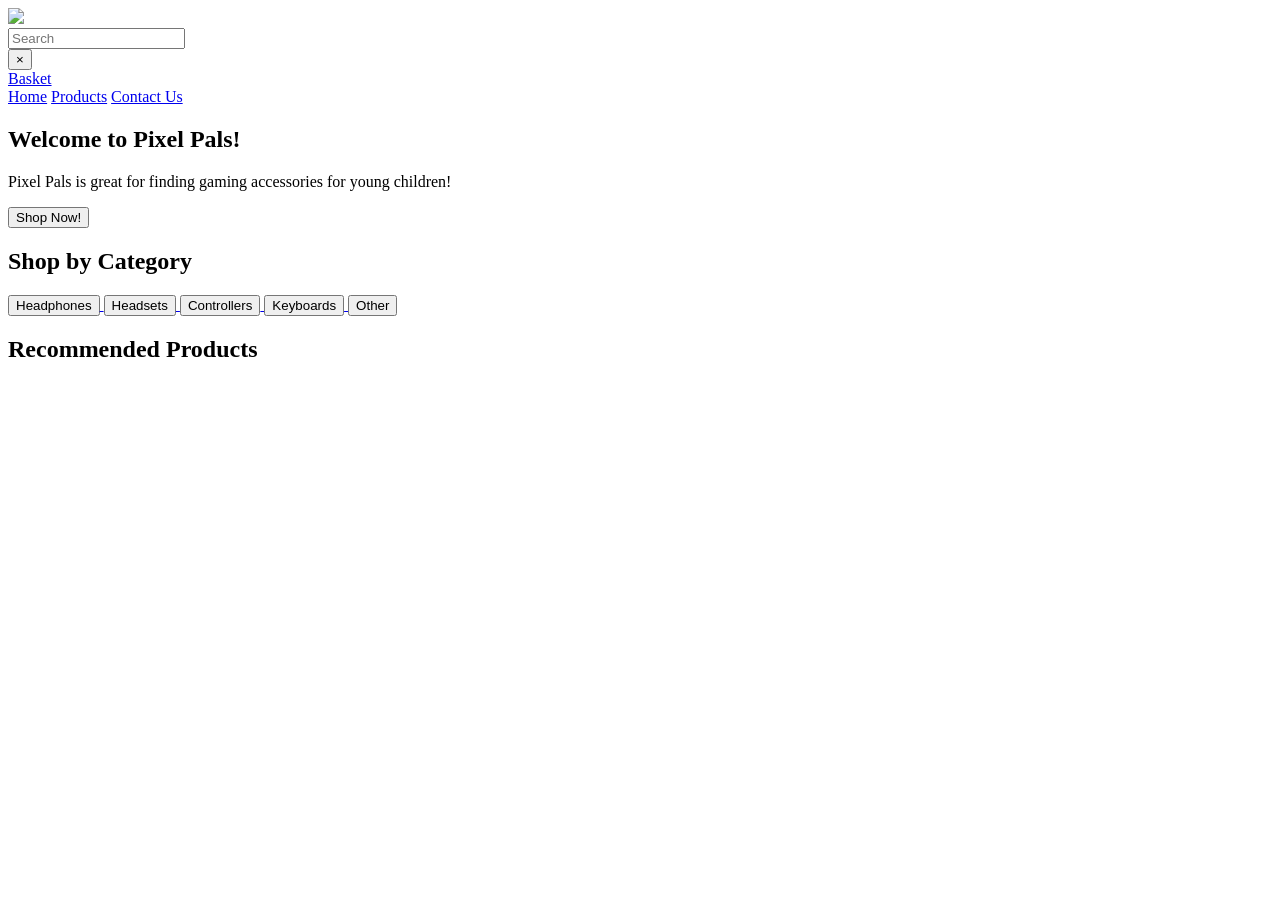
==== Term 1B/MVP/frontend/index.html @ c3136841 "Update index.html for mergeing" ====
<!DOCTYPE html>
<html lang="en">
<head>
  <meta charset="UTF-8">
  <meta name="viewport" content="width=device-width, initial-scale=1.0">
  <title>Welcome page</title>
  <link rel="stylesheet" type="text/css" href="css/style.css" />
</head>

<body>

  <!-- Header -->
  <header class="topBar">
    <img src="pixelPals.png" class="logo">

    <div class="searchContainer">
      <form id="searchForm">
        <input type="text" id="searchInput" placeholder="Search">
      </form>
      <button class="clear-btn">×</button>
    </div>

    <div class="topLinks">
      <a href="basket.html">Basket</a>
    </div>
  </header>

  <!-- Bottom Navigation -->
  <nav class="bottomNav">
    <a href="index.html">Home</a>
    <a href="products.html">Products</a>
    <a href="contact.html">Contact Us</a>
  </nav>

  <!-- Page Content -->
  <main>

    <section id="welcome-message">
      <h2>Welcome to Pixel Pals!</h2>
      <p>Pixel Pals is great for finding gaming accessories for young children!</p>

      <form action="products.html" method="GET">
        <button type="submit" class="shop-now-btn">Shop Now!</button>
      </form>
    </section>

    <section class="card">
      <h2>Shop by Category</h2>

      <div class="category-buttons">

        <a href="products.html?q=headphones">
          <button class="cat-btn cat-headphones">Headphones</button>
        </a>

        <a href="products.html?q=headset">
          <button class="cat-btn cat-headsets">Headsets</button>
        </a>

        <a href="products.html?q=controller">
          <button class="cat-btn cat-controllers">Controllers</button>
        </a>

        <a href="products.html?q=keyboard">
          <button class="cat-btn cat-keyboards">Keyboards</button>
        </a>

        <a href="products.html?q=other">
          <button class="cat-btn cat-other">Other</button>
        </a>

      </div>
    </section>

    <section id="recommended">
      <h2>Recommended Products</h2>
      <div class="recommended-grid" id="recommendedGrid"></div>
    </section>

  </main>

  <script src="js/script.js"></script>

</body>
</html>
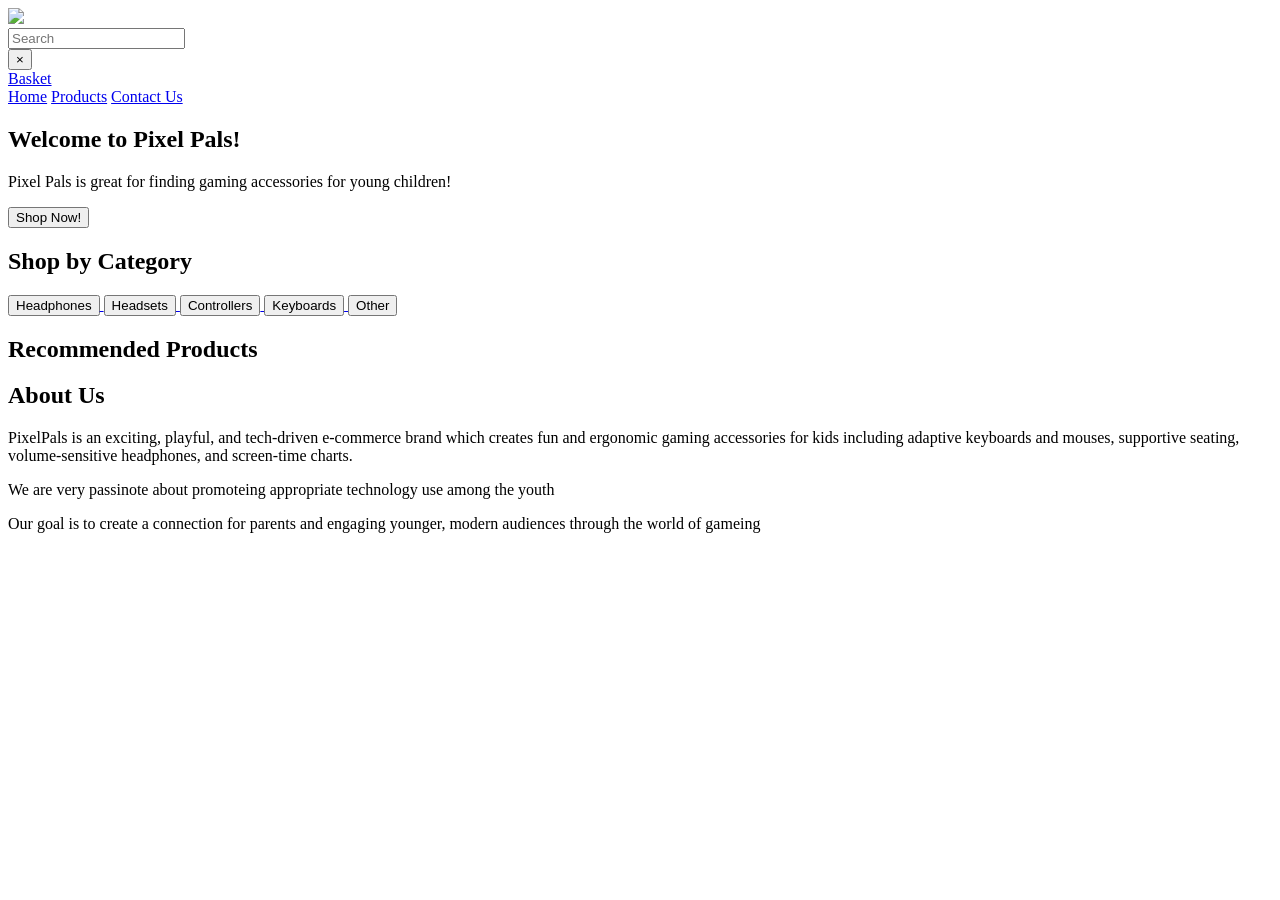
==== commit 7df2a9cc: "Updated index.htmt to include about us" ====
--- a/Term 1B/MVP/frontend/index.html
+++ b/Term 1B/MVP/frontend/index.html
@@ -4,7 +4,7 @@
   <meta charset="UTF-8">
   <meta name="viewport" content="width=device-width, initial-scale=1.0">
   <title>Welcome page</title>
-  <link rel="stylesheet" type="text/css" href="css/style.css" />
+  <link rel="stylesheet" type="text/css" href="css/styles.css" />
 </head>
 
 <body>
@@ -77,6 +77,16 @@
       <div class="recommended-grid" id="recommendedGrid"></div>
     </section>
 
+    <section id="info">
+      <h2>About Us</h2>
+      <p>PixelPals is an exciting, playful, and tech-driven e-commerce brand which creates fun and ergonomic gaming accessories for kids including adaptive keyboards and mouses, supportive seating, volume-sensitive headphones, and screen-time charts.</p>
+      <p>We are very passinote about promoteing appropriate technology use among the youth</p>
+      <p>Our goal is to create a connection for parents and engaging younger, modern audiences through the world of gameing</p>
+      <p> 
+    </p>
+
+    </section>
+
   </main>
 
   <script src="js/script.js"></script>
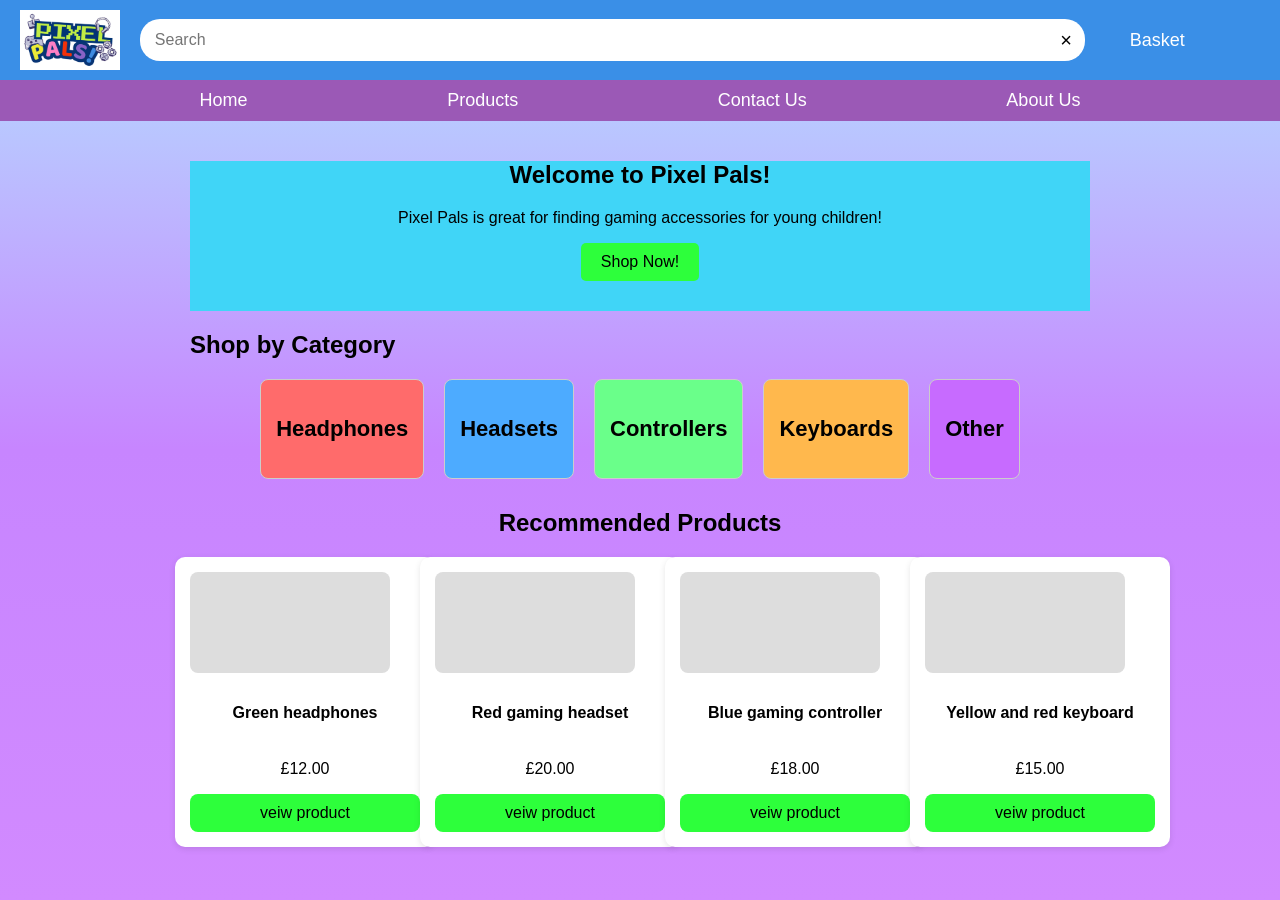
==== commit 34a50157: "Updated index.html for search bar to work" ====
--- a/Term 1B/MVP/frontend/index.html
+++ b/Term 1B/MVP/frontend/index.html
@@ -14,7 +14,7 @@
     <img src="pixelPals.png" class="logo">
 
     <div class="searchContainer">
-      <form id="searchForm">
+      <form id="searchForm" action="products.html">
         <input type="text" id="searchInput" placeholder="Search">
       </form>
       <button class="clear-btn">×</button>
@@ -30,6 +30,7 @@
     <a href="index.html">Home</a>
     <a href="products.html">Products</a>
     <a href="contact.html">Contact Us</a>
+    <a href="about.html">About Us</a>
   </nav>
 
   <!-- Page Content -->
@@ -77,15 +78,7 @@
       <div class="recommended-grid" id="recommendedGrid"></div>
     </section>
 
-    <section id="info">
-      <h2>About Us</h2>
-      <p>PixelPals is an exciting, playful, and tech-driven e-commerce brand which creates fun and ergonomic gaming accessories for kids including adaptive keyboards and mouses, supportive seating, volume-sensitive headphones, and screen-time charts.</p>
-      <p>We are very passinote about promoteing appropriate technology use among the youth</p>
-      <p>Our goal is to create a connection for parents and engaging younger, modern audiences through the world of gameing</p>
-      <p> 
-    </p>
 
-    </section>
 
   </main>
 
--- a/Term 1B/MVP/frontend/css/styles.css
+++ b/Term 1B/MVP/frontend/css/styles.css
@@ -0,0 +1,882 @@
+
+/* Shop now button styling */
+.shop-now-btn {
+  padding: 10px 20px;
+  font-size: 16px;
+  cursor: pointer;
+  background-color: #2dff3b;
+  border: none;
+  border-radius: 5px;
+}
+
+.shop-now-btn:hover {
+  background-color: #1cdd29;
+}
+
+#welcome-message{
+    height: 150px;
+    background-color: #40d5f7;
+    text-align: center;
+   
+}
+
+#About-us{
+  height: 200px;
+ 
+  background-color: #40d5f7;
+  text-align: center;
+ 
+}
+
+#info{
+  height: 200px;
+ 
+  background-color: #40d5f7;
+  
+ 
+}
+
+
+body /*overall page style*/
+{
+    margin: 0;
+    padding: 0;
+    font-family: Arial, sans-serif;
+    background: linear-gradient(180deg, #b4e0ff, #c785ff, #d28aff);
+    min-height: 100vh;
+}
+
+.pageWrapper /*main container for basket page*/
+{
+    width: 90%;
+    max-width: 1100px;
+    margin: auto;
+    padding-top: 30px;
+}
+
+h1 /*main heading style*/
+{
+    text-align: center;
+    margin-bottom: 30px;
+}
+
+.basketLayout /*layout for basket items and summary*/
+{
+    display: flex;
+    gap: 20px;
+}
+
+.basketItems /*basket items section*/
+{
+    flex: 2;
+}
+
+.itemCard /*individual item card style*/
+{
+    display: flex;
+    background: rgba(255, 255, 255, 0.8);
+    padding: 20px;
+    border-radius: 12px;
+    margin-bottom: 20px;
+}
+
+.itemCard img /*item image styles*/
+{
+    width: 120px;
+    height: 120px;
+    background: white;
+    border-radius: 8px;
+    margin-right: 20px;
+    border: 1px solid #ccc;
+}
+
+.itemInfo /*item information section*/
+{
+    flex: 1;
+}
+
+.quantityControls /*quantity adjustment styles*/
+{
+    display: flex;
+    align-items: center;
+    gap: 8px;
+    margin: 8px 0;
+}
+
+.quantityControls button /*quantity buttons styles*/
+{
+    width: 30px;
+    height: 30px;
+    border: none;
+    background: #acee56;
+    border-radius: 50%;
+    cursor: pointer;
+    font-size: 18px;
+}
+
+.quantityControls button:hover /*quantity buttons hover styles*/
+{
+    background: #8ed646;
+}
+
+.itemPrice /*item price styles*/
+{
+    font-weight: bold;
+    font-size: 18px;
+    margin-left: 20px;
+}
+
+.orderSummary /*order summary container*/
+{
+    flex: 1;
+    background: rgba(255, 255, 255, 0.65);
+    padding: 20px;
+    border-radius: 12px;
+    height: fit-content;
+}
+
+.orderSummary h2 /*order summary heading styles*/
+{
+    text-align: center;
+}
+
+.summaryOptions /*delivery options container*/
+{
+    margin-top: 10px;
+    display: flex;
+    flex-direction: column;
+    gap: 18px
+}
+
+.deliveryOption /*individual delivery option styles*/
+{
+    display: flex;
+    align-items: flex-start;
+    gap: 10px;
+    cursor: pointer;
+}
+
+.deliveryOption input[type="radio"] /*radio button styles*/
+{
+    width: 20px;
+    height: 20px;
+    margin-top: 4px;
+    cursor: pointer
+}
+
+.deliverytext p /*delivery option text styles*/
+{
+    margin: 4px 0;
+    color: #444;
+    font-size: 14px;
+}
+
+.priceLines p /*price breakdown styles*/
+{
+    display: flex;
+    justify-content: space-between;
+    margin: 10px 0;
+}
+
+.priceLines .total /*total price styles*/
+{
+    font-weight: bold;
+    font-size: 18px;
+}
+
+.checkoutButton /*checkout button styles*/
+{
+    width: 100%;
+    padding: 12px;
+    background: #c5ff4d;
+    border: none;
+    border-radius: 8px;
+    cursor: pointer;
+    font-size: 16px;
+    margin-top: 15px;
+}
+
+.checkoutButton:hover /*checkout button hover styles*/
+{
+    background: #b8f046;
+}
+
+.topBar /* Top blue bar*/
+{
+    background: #3a8fe7;
+    display: flex;
+    align-items: center;
+    padding: 10px 20px;
+    gap: 20px;
+    width: 100%;
+    box-sizing: border-box;
+}
+
+
+
+.topBar .logo /* Logo*/
+{
+    height: 60px;
+}
+
+.searchContainer {
+  display: flex;
+  align-items: center;
+  width: 950px;
+  max-width: 950px;
+  position: relative;
+}
+
+#searchInput {
+  width: 900px;
+  padding-right: 30px;
+}
+
+.searchContainer input /* Search bar input field*/
+{
+    width: 100%;
+    padding: 12px 40px 12px 15px;
+    border-radius: 20px;
+    border: none;
+    font-size: 16px;
+}
+
+.searchContainer .clear-btn /*search bar clear button*/
+{
+    position: absolute;
+    right: 12px;
+    top: 50%;
+    transform: translateY(-50%);
+    background: none;
+    border: none;
+    font-size: 20px;
+    cursor: pointer;
+}
+
+.topLinks a /* Wishlist & Basket Links*/
+{
+    color: white;
+    font-size: 18px;
+    margin-left: 20px;
+    text-decoration: none;
+}
+
+.bottomNav /* Purple nav bar*/
+{
+    background: #9b59b6;
+    display: flex;
+    justify-content: space-evenly;
+    padding: 10px 0;
+    width: 100%;
+    box-sizing: border-box;
+}
+
+.bottomNav a /* Navigation links*/
+{
+    color: white;
+    font-size: 18px;
+    text-decoration: none;
+    display: flex;
+    align-items: center;
+    gap: 5px;
+}
+
+
+.page-container {
+    display: flex;
+    gap: 20px;
+    padding: 20px;
+    align-items: flex-start;
+}
+
+/* Product grid styleing */
+.product-grid {
+    flex: 1;               
+    display: grid;
+    grid-template-columns: repeat(auto-fill, minmax(220px, 1fr));
+    gap: 20px;
+    align-items: start;
+}
+
+/* Filters stay in one column on the right */
+.filters {
+    width: 180px;
+    flex-shrink: 0;
+    background: #f44cfa;
+    padding: 10px;
+    border-radius: 8px;
+    margin-right: 20px;
+    height: fit-content;
+}
+
+
+
+/* products styleing*/
+   
+.product-card {
+  background: white;
+  padding: 15px;
+  border-radius: 10px;
+  box-shadow: 0 2px 6px rgba(0,0,0,0.1);
+  display: flex;
+  flex-direction: column;
+  justify-content: space-between; /* pushes button to bottom */
+  height: 350px; /* ensures all cards are same height */
+}
+
+.veiw-product {
+  margin-top: auto;
+  background-color: #2dff3b;
+  border: none;
+  padding: 10px;
+  width: 100%;
+  border-radius: 8px;
+  cursor: pointer;
+  font-size: 16px;
+  transition: 0.2s ease;
+}
+
+.veiw-prodcut:hover {
+  background-color: #1cdd29;
+}
+
+.image-placeholder {
+  background: #ddd;
+  border-radius: 8px;
+  height: 250px;
+  width: 250px;           
+  margin: 0 auto 10px;    
+  display: flex;
+  justify-content: center;
+  align-items: center;
+}
+
+.currency-input {
+    position: relative;
+    display: flex;
+    align-items: center;
+    margin-bottom: 10px;
+}
+
+.currency-input span {
+    position: absolute;
+    left: 10px;
+    font-size: 16px;
+    color: #555;
+    pointer-events: none;
+}
+
+.currency-input input {
+    padding-left: 25px; 
+    
+    width: 100%;
+    padding: 8px;
+    box-sizing: border-box;
+}
+
+.filter-group {
+    margin-bottom: 20px;
+}
+
+/* Buttton styleing */
+.category-buttons {
+  grid-template-columns: repeat(auto-fit, minmax(150px, 1fr)); /* buttons size */
+  justify-content: center; 
+  justify-items: center;
+  gap: 20px;
+  margin-top: 15px;
+  display: flex;
+  flex-wrap: wrap;
+}
+
+
+.category-buttons a {
+  text-decoration: none;
+}
+
+.category-buttons a .cat-btn {
+  display: inline-block;
+  width: 120px;
+  padding: 10px 15px;
+  text-align: center;
+  border-radius: 8px;
+  border: 1px solid #ccc;
+  cursor: pointer;
+}
+
+
+
+
+
+
+#recommended {
+  margin-top: 30px;
+}
+
+#recommended h2 {
+  text-align: center;
+  margin-bottom: 20px;
+}
+
+.recommended-grid {
+  display: grid;
+  grid-template-columns: repeat(4, 1fr); /* 4 products in a row */
+  gap: 15px;
+  justify-items: center; /* centers the cards inside their grid cells */
+}
+
+.rec-card {
+  background: white;
+  padding: 15px;
+  border-radius: 10px;
+  box-shadow: 0 2px 6px rgba(0,0,0,0.1);
+  text-align: center;
+  display: flex;
+  flex-direction: column;
+  justify-content: space-between;
+  height: 260px;
+  width: 100%; /* ensures consistent sizing */
+  max-width: 250px; /* optional: keep cards same width */
+}
+
+.rec-image-placeholder {
+  background: #ddd;
+  height: 180px;
+  width: 100%;
+  margin-bottom: 10px;
+  border-radius: 8px;
+  display: flex;
+  justify-content: center;
+  align-items: center;
+}
+
+/* category buttons */
+
+.cat-btn {
+  padding: 25px;
+  font-size: 22px;
+  font-weight: bold;
+  border: none;
+  border-radius: 12px;
+  cursor: pointer;
+  width: 100%;
+  height: 100px;
+  transition: transform 0.2s ease, opacity 0.2s ease;
+}
+
+
+
+.cat-btn:hover {
+  transform: scale(1.05);
+  opacity: 0.9;
+}
+
+.category-buttons .cat-btn:last-child {
+  grid-column: 1 / 3;       /* span both columns */
+  justify-self: center;     /* center horizontally */
+  width: 60%;               /* keeps it nicely centered */
+}
+
+.cat-headphones {
+  background: #ff6b6b; /* red-ish */
+}
+
+.cat-headsets {
+  background: #4dabff; /* blue */
+}
+
+.cat-controllers {
+  background: #6aff8a; /* green */
+}
+
+.cat-keyboards {
+  background: #ffb84d; /* orange */
+}
+
+.cat-other {
+  background: #c76bff; /* purple */
+}
+
+.category-buttons .cat-btn:last-child {
+  grid-column: auto;
+  width: 100%;
+}
+
+
+@media (max-width: 500px) {
+  .category-buttons {
+      grid-template-columns: repeat(2, 1fr); /* 2 per row on small screens */
+  }
+}
+
+
+/* products */
+.product-grid {
+  display: grid;
+  grid-template-columns: repeat(auto-fill, minmax(220px, 1fr));
+  gap: 20px;
+  padding: 20px;
+}
+
+
+
+
+/* Title formatting */
+.product-card h4 {
+  margin: 5px 0;
+  font-size: 1.1em;
+  min-height: 40px;   /* ensures titles don't push size */
+}
+
+/* Description block – auto-expand inside fixed card height */
+.product-card p {
+  margin: 2px 0;
+}
+
+/* reccomended products */
+#recommended {
+  margin-top: 30px;
+}
+
+#recommended h2 {
+  text-align: center;
+  margin-bottom: 20px;
+}
+
+.recommended-grid {
+  display: grid;
+  grid-template-columns: repeat(4, 1fr);
+  gap: 15px;
+}
+
+.rec-card {
+  background: white;
+  padding: 15px;
+  border-radius: 10px;
+  box-shadow: 0 2px 6px rgba(0,0,0,0.1);
+  text-align: center;
+  display: flex;
+  flex-direction: column;
+  justify-content: space-between;
+  height: 260px;
+}
+
+/*image placeholders*/
+.rec-image-placeholder {
+  background: #ddd;
+  height: 300px;
+  width: 200px;
+  margin-bottom: 10px;
+  border-radius: 8px;
+  display: flex;
+  justify-content: center;
+  align-items: center;
+}
+
+
+.image-placeholder {
+  background: #ddd;
+  height: 250px;
+  width: 250px;           
+  margin-bottom: 10px;
+  border-radius: 8px;  
+  display: flex;
+  justify-content: center;
+  align-items: center;
+}
+
+
+/* styleing for the product page */
+.product-page {
+  display: grid;
+  grid-template-columns: 350px 150px 1fr;
+  gap: 20px;
+  padding: 30px;
+  max-width: 1200px;
+  margin: auto;
+}
+
+/* MAIN LARGE IMAGE */
+.main-image {
+  width: 350px;
+  height: 400px;
+  display: flex;
+  justify-content: center;
+  align-items: center;
+  border: 2px solid #ccc;
+  border-radius: 10px;
+  margin-right: 30px;
+}
+
+.main-image img {
+  width: 100;
+  height: 400;
+}
+
+/* SIDE THUMBNAILS */
+.side-images {
+  display: flex;
+  flex-direction: column;
+  gap: 12px;
+}
+
+.side-images img.thumb {
+  width: 80px;
+  height: 80px;
+  object-fit: cover;
+  border: 2px solid #ccc;
+  border-radius: 8px;
+  cursor: pointer;
+  transition: transform 0.2s, border-color 0.2s;
+}
+
+/* Hover effect */
+.side-images img.thumb:hover {
+  transform: scale(1.08);
+  border-color: #000;
+}
+
+/* ACTIVE THUMBNAIL HIGHLIGHT (optional: JS can toggle class) */
+.thumb.active {
+  border-color: #ff6600 !important;
+  transform: scale(1.1);
+}
+
+
+/* PRODUCT INFO AREA */
+.product-info {
+  padding: 20px;
+}
+
+.product-info h1 {
+  margin-top: 0;
+  font-size: 32px;
+}
+
+.prod-price {
+  font-size: 24px;
+  font-weight: bold;
+  margin: 10px 0 20px;
+}
+
+/* ADD TO BASKET BUTTON */
+.add-basket-btn {
+  background: #a8f05f;
+  border: none;
+  padding: 12px 30px;
+  font-size: 18px;
+  border-radius: 25px;
+  cursor: pointer;
+}
+
+.add-basket-btn:hover {
+  background-color: #1cdd29;
+}
+
+body /*overall page style*/
+{
+    margin: 0;
+    padding: 0;
+    font-family: Arial, sans-serif;
+    background: linear-gradient(180deg, #b4e0ff, #c785ff, #d28aff);
+    min-height: 100vh;
+}
+
+.pageWrapper /*main container for basket page*/
+{
+    width: 90%;
+    max-width: 1100px;
+    margin: auto;
+    padding-top: 30px;
+}
+
+h1 /*main heading style*/
+{
+    text-align: center;
+    margin-bottom: 30px;
+}
+
+.basketLayout /*layout for basket items and summary*/
+{
+    display: flex;
+    gap: 20px;
+}
+
+.basketItems /*basket items section*/
+{
+    flex: 2;
+}
+
+.itemCard /*individual item card style*/
+{
+    display: flex;
+    background: rgba(255, 255, 255, 0.8);
+    padding: 20px;
+    border-radius: 12px;
+    margin-bottom: 20px;
+}
+
+.itemCard img /*item image styles*/
+{
+    width: 120px;
+    height: 120px;
+    background: white;
+    border-radius: 8px;
+    margin-right: 20px;
+    border: 1px solid #ccc;
+}
+
+.itemInfo /*item information section*/
+{
+    flex: 1;
+}
+
+.quantityControls /*quantity adjustment styles*/
+{
+    display: flex;
+    align-items: center;
+    gap: 8px;
+    margin: 8px 0;
+}
+
+.quantityControls button /*quantity buttons styles*/
+{
+    width: 30px;
+    height: 30px;
+    border: none;
+    background: #acee56;
+    border-radius: 50%;
+    cursor: pointer;
+    font-size: 18px;
+}
+
+.quantityControls button:hover /*quantity buttons hover styles*/
+{
+    background: #8ed646;
+}
+
+.itemPrice /*item price styles*/
+{
+    font-weight: bold;
+    font-size: 18px;
+    margin-left: 20px;
+}
+
+.orderSummary /*order summary container*/
+{
+    flex: 1;
+    background: rgba(255, 255, 255, 0.65);
+    padding: 20px;
+    border-radius: 12px;
+    height: fit-content;
+}
+
+.orderSummary h2 /*order summary heading styles*/
+{
+    text-align: center;
+}
+
+.summaryOptions /*delivery options container*/
+{
+    margin-top: 10px;
+    display: flex;
+    flex-direction: column;
+    gap: 18px
+}
+
+.deliveryOption /*individual delivery option styles*/
+{
+    display: flex;
+    align-items: flex-start;
+    gap: 10px;
+    cursor: pointer;
+}
+
+.deliveryOption input[type="radio"] /*radio button styles*/
+{
+    width: 20px;
+    height: 20px;
+    margin-top: 4px;
+    cursor: pointer
+}
+
+.deliverytext p /*delivery option text styles*/
+{
+    margin: 4px 0;
+    color: #444;
+    font-size: 14px;
+}
+
+.priceLines p /*price breakdown styles*/
+{
+    display: flex;
+    justify-content: space-between;
+    margin: 10px 0;
+}
+
+.priceLines .total /*total price styles*/
+{
+    font-weight: bold;
+    font-size: 18px;
+}
+
+.checkoutButton /*checkout button styles*/
+{
+    width: 100%;
+    padding: 12px;
+    background: #c5ff4d;
+    border: none;
+    border-radius: 8px;
+    cursor: pointer;
+    font-size: 16px;
+    margin-top: 15px;
+}
+
+.checkoutButton:hover /*checkout button hover styles*/
+{
+    background: #b8f046;
+}
+
+
+body {
+font-family: Arial, sans-serif;
+margin: 0;
+display: flex;
+flex-direction: column;
+background: linear-gradient(180deg, #b4e0ff, #c785ff, #d28aff);
+}
+
+
+/* Navigation styling for horizontal menu */
+nav ul {
+background: #adeefd;
+list-style: none;
+padding: 0;
+margin: 0px 0;
+display: flex;
+gap:20px;
+}
+
+nav ul li {
+display: inline;
+}
+
+nav ul li a {
+text-decoration: none;
+color: #333;
+font-weight: bold;
+}
+
+nav ul li img {
+vertical-align: middle;
+margin-left: 5px;
+}
+
+/* Center main content */
+main {
+max-width: 900px;
+margin: 20px auto;
+padding: 0 10px;
+}
+
+
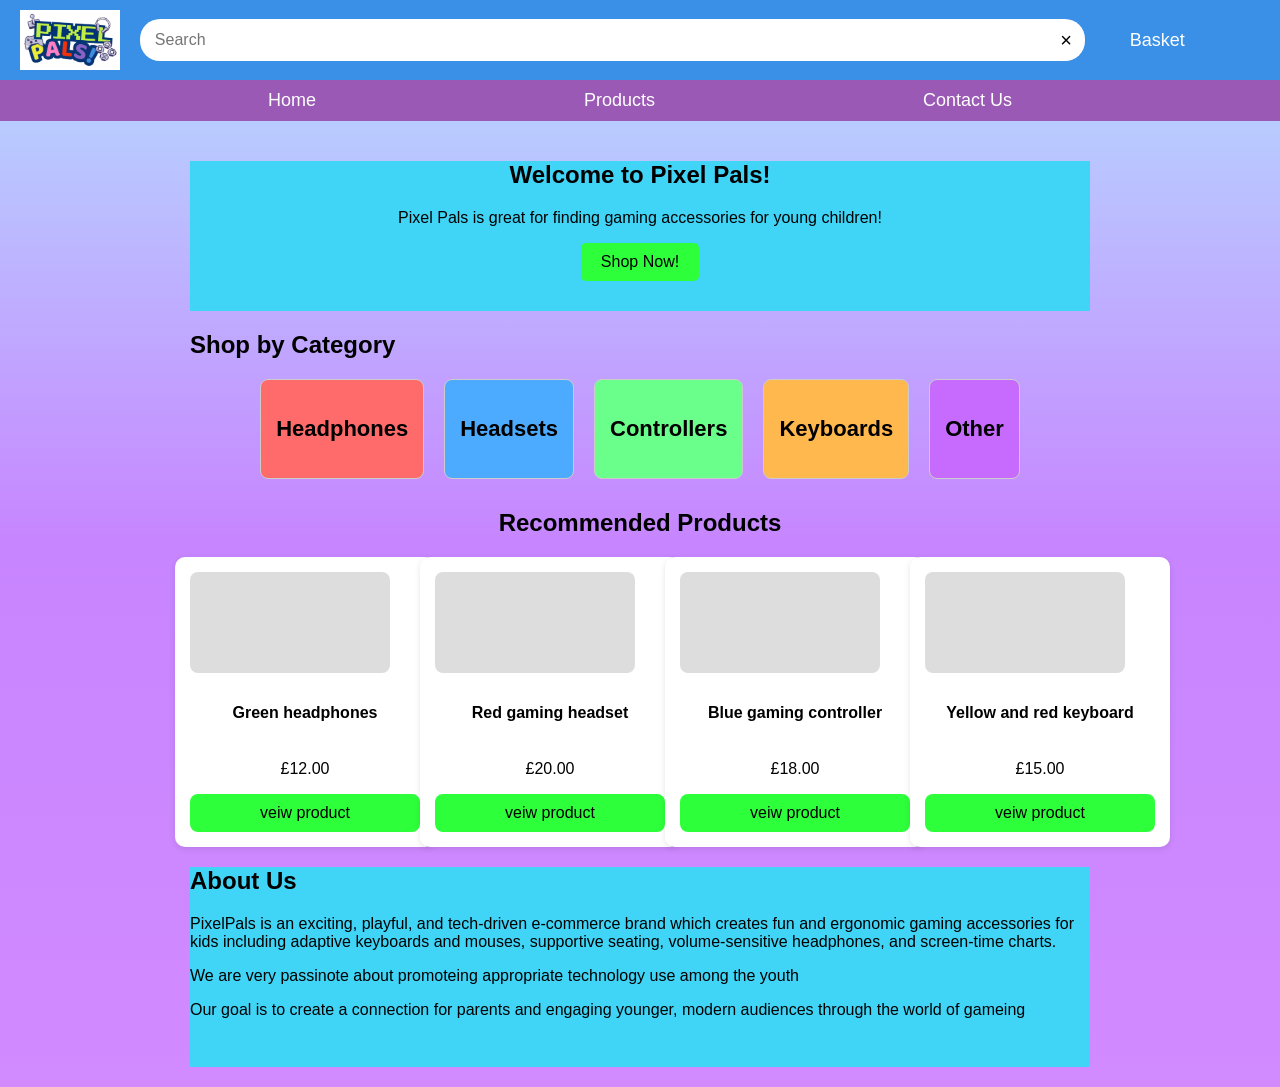
==== commit 7ec7ed02: "Merge pull request #117 from maeesa-ali/main update maeesa branch" ====
--- a/Term 1B/MVP/frontend/index.html
+++ b/Term 1B/MVP/frontend/index.html
@@ -14,7 +14,7 @@
     <img src="pixelPals.png" class="logo">
 
     <div class="searchContainer">
-      <form id="searchForm" action="products.html">
+      <form id="searchForm">
         <input type="text" id="searchInput" placeholder="Search">
       </form>
       <button class="clear-btn">×</button>
@@ -30,7 +30,6 @@
     <a href="index.html">Home</a>
     <a href="products.html">Products</a>
     <a href="contact.html">Contact Us</a>
-    <a href="about.html">About Us</a>
   </nav>
 
   <!-- Page Content -->
@@ -78,7 +77,15 @@
       <div class="recommended-grid" id="recommendedGrid"></div>
     </section>
 
+    <section id="info">
+      <h2>About Us</h2>
+      <p>PixelPals is an exciting, playful, and tech-driven e-commerce brand which creates fun and ergonomic gaming accessories for kids including adaptive keyboards and mouses, supportive seating, volume-sensitive headphones, and screen-time charts.</p>
+      <p>We are very passinote about promoteing appropriate technology use among the youth</p>
+      <p>Our goal is to create a connection for parents and engaging younger, modern audiences through the world of gameing</p>
+      <p> 
+    </p>
 
+    </section>
 
   </main>
 
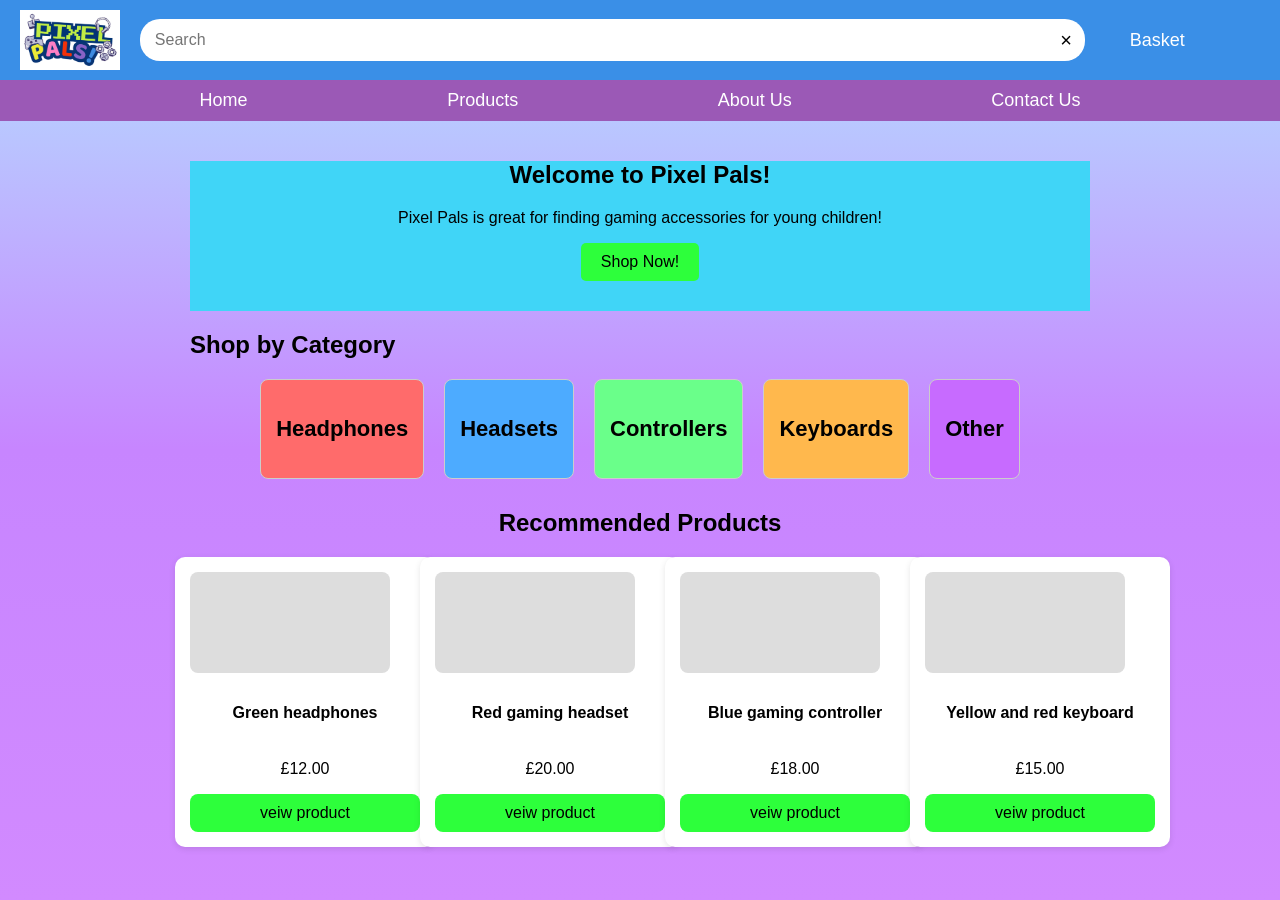
==== commit 01275f31: "Updated index.html with correct navigation layout" ====
--- a/Term 1B/MVP/frontend/index.html
+++ b/Term 1B/MVP/frontend/index.html
@@ -14,7 +14,7 @@
     <img src="pixelPals.png" class="logo">
 
     <div class="searchContainer">
-      <form id="searchForm">
+      <form id="searchForm" action="products.html">
         <input type="text" id="searchInput" placeholder="Search">
       </form>
       <button class="clear-btn">×</button>
@@ -29,7 +29,9 @@
   <nav class="bottomNav">
     <a href="index.html">Home</a>
     <a href="products.html">Products</a>
+    <a href="about.html">About Us</a>
     <a href="contact.html">Contact Us</a>
+ 
   </nav>
 
   <!-- Page Content -->
@@ -77,15 +79,7 @@
       <div class="recommended-grid" id="recommendedGrid"></div>
     </section>
 
-    <section id="info">
-      <h2>About Us</h2>
-      <p>PixelPals is an exciting, playful, and tech-driven e-commerce brand which creates fun and ergonomic gaming accessories for kids including adaptive keyboards and mouses, supportive seating, volume-sensitive headphones, and screen-time charts.</p>
-      <p>We are very passinote about promoteing appropriate technology use among the youth</p>
-      <p>Our goal is to create a connection for parents and engaging younger, modern audiences through the world of gameing</p>
-      <p> 
-    </p>
 
-    </section>
 
   </main>
 
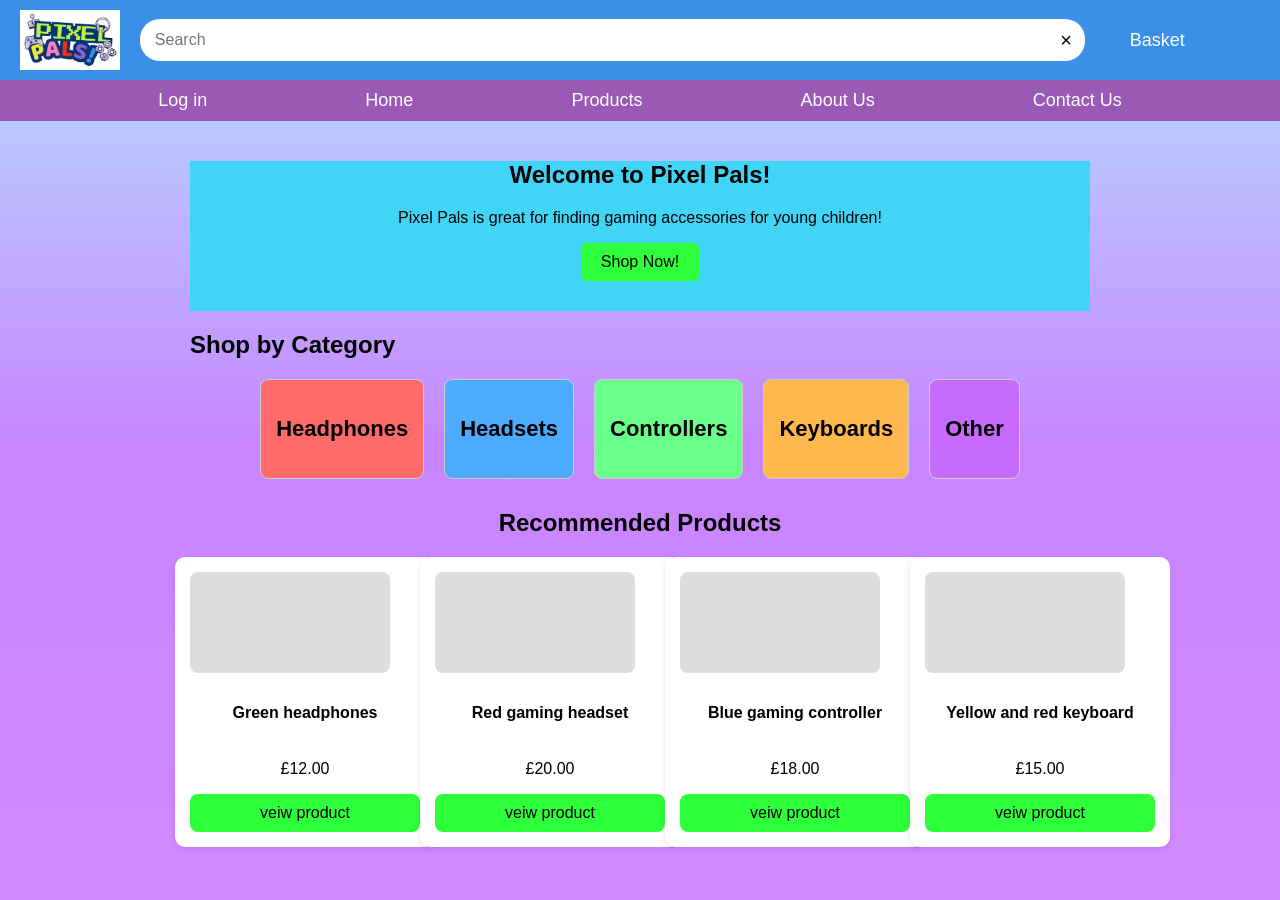
==== commit 91b90874: "Update index.html added login link" ====
--- a/Term 1B/MVP/frontend/index.html
+++ b/Term 1B/MVP/frontend/index.html
@@ -27,6 +27,7 @@
 
   <!-- Bottom Navigation -->
   <nav class="bottomNav">
+    <a href="login.html">Log in</a>
     <a href="index.html">Home</a>
     <a href="products.html">Products</a>
     <a href="about.html">About Us</a>
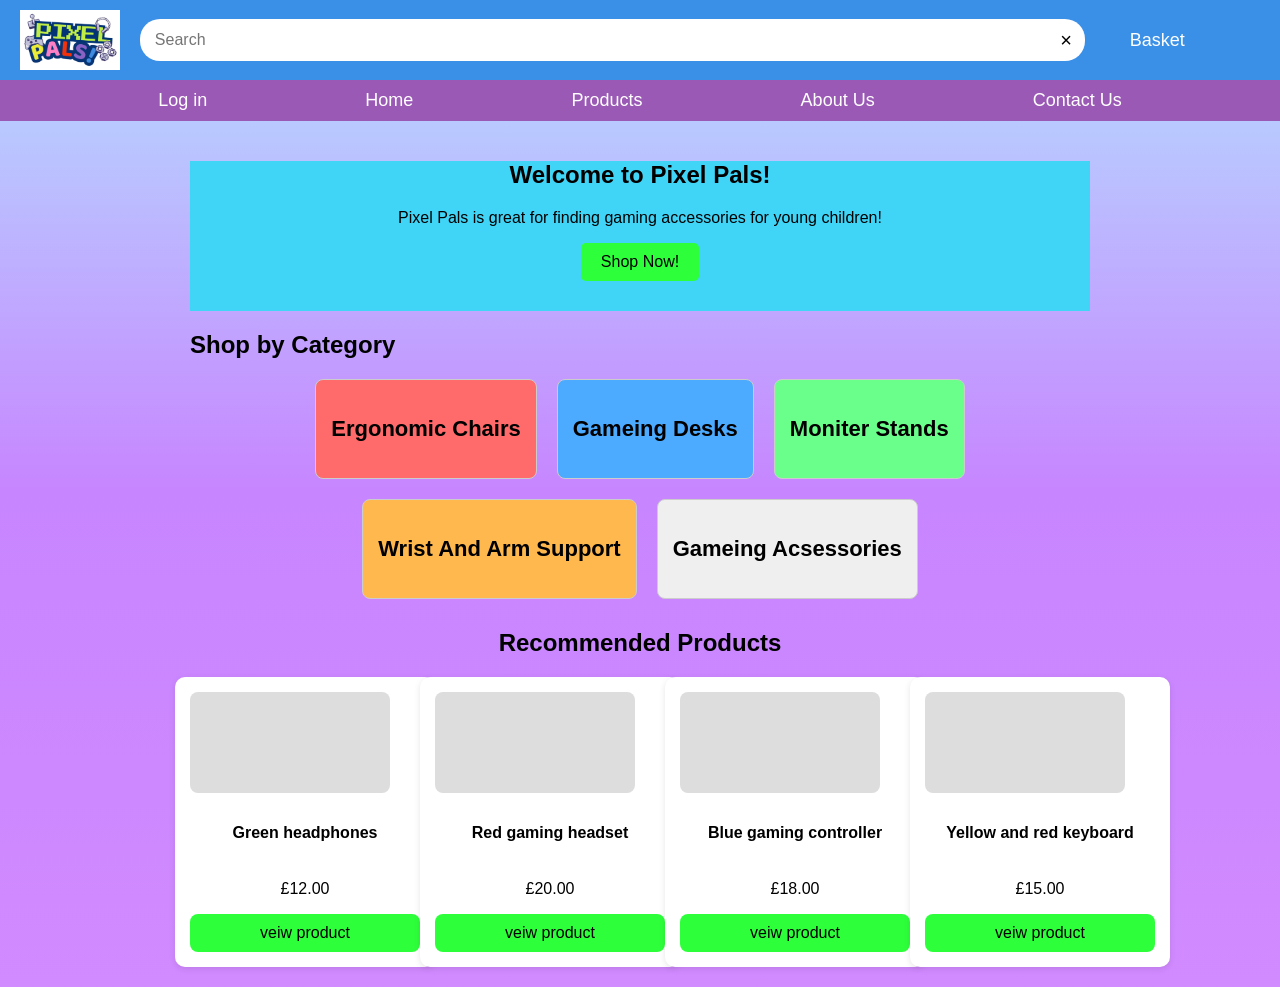
==== commit 634b1f2b: "Updated index.html to fix navigation" ====
--- a/Term 1B/MVP/frontend/index.html
+++ b/Term 1B/MVP/frontend/index.html
@@ -1,3 +1,4 @@
+
 <!DOCTYPE html>
 <html lang="en">
 <head>
@@ -14,8 +15,8 @@
     <img src="pixelPals.png" class="logo">
 
     <div class="searchContainer">
-      <form id="searchForm" action="products.html">
-        <input type="text" id="searchInput" placeholder="Search">
+      <form  action="products.html"  method="GET">
+        <input type="text" id="searchInput" name="q" placeholder="Search">
       </form>
       <button class="clear-btn">×</button>
     </div>
@@ -52,24 +53,24 @@
 
       <div class="category-buttons">
 
-        <a href="products.html?q=headphones">
-          <button class="cat-btn cat-headphones">Headphones</button>
+        <a href="products.html?q=chair">
+          <button class="cat-btn cat-headphones">Ergonomic Chairs </button>
         </a>
 
-        <a href="products.html?q=headset">
-          <button class="cat-btn cat-headsets">Headsets</button>
+        <a href="products.html?q=gameing desks">
+          <button class="cat-btn cat-headsets">Gameing Desks</button>
         </a>
 
-        <a href="products.html?q=controller">
-          <button class="cat-btn cat-controllers">Controllers</button>
+        <a href="products.html?q=moniter stands">
+          <button class="cat-btn cat-controllers">Moniter Stands</button>
         </a>
 
-        <a href="products.html?q=keyboard">
-          <button class="cat-btn cat-keyboards">Keyboards</button>
+        <a href="products.html?q=support">
+          <button class="cat-btn cat-keyboards">Wrist And Arm Support</button>
         </a>
 
-        <a href="products.html?q=other">
-          <button class="cat-btn cat-other">Other</button>
+        <a href="products.html?q=gameing accessory">
+          <button class="cat-btn cat-gameingAcsessorry">Gameing Acsessories</button>
         </a>
 
       </div>
